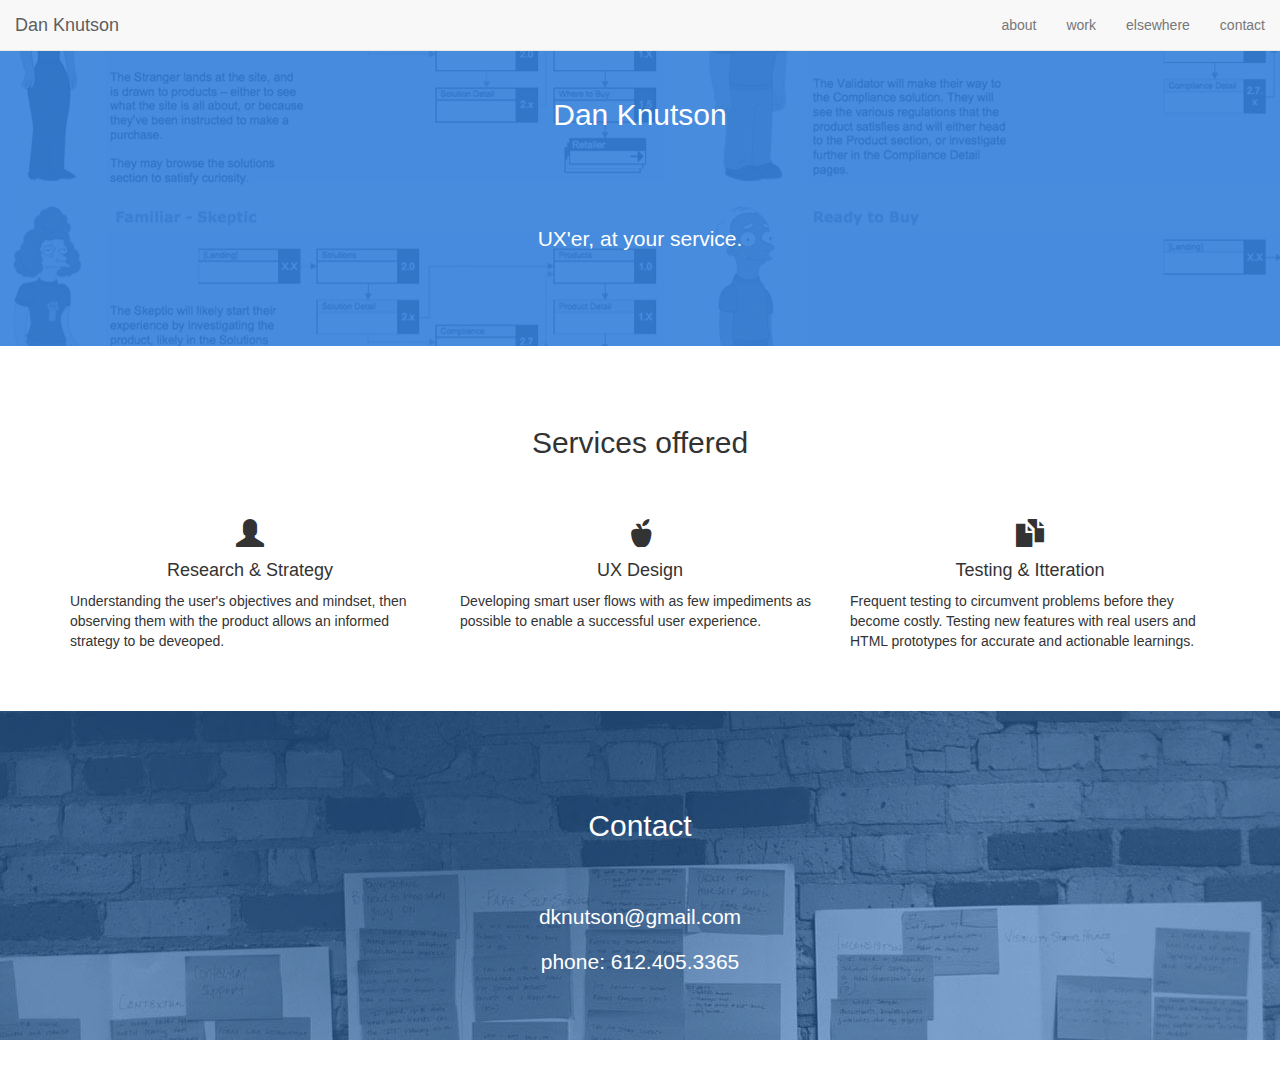
==== index.html @ 696dfb4e "First draft of all pages complete" ====
<!DOCTYPE html>
<html lang="en">
  <head>
    <meta charset="utf-8">
    <meta http-equiv="X-UA-Compatible" content="IE=edge">
    <meta name="viewport" content="width=device-width, initial-scale=1">

    <title>Dan Knutson</title>

    <link href="https://maxcdn.bootstrapcdn.com/bootstrap/3.3.6/css/bootstrap.min.css" rel="stylesheet">
    <link href="css/styles.css" rel="stylesheet">

  </head>
  <body>

    <nav class="navbar navbar-default navbar-fixed-top">
      <div class="container-fluid">
          <!-- Brand and toggle get grouped for better mobile display -->
          <div class="navbar-header">
            <button type="button" class="navbar-toggle collapsed" data-toggle="collapse" data-target="#bs-example-navbar-collapse-1" aria-expanded="false">
              <span class="sr-only">Toggle navigation</span>
              <span class="icon-bar"></span>
              <span class="icon-bar"></span>
              <span class="icon-bar"></span>
            </button>
            <a class="navbar-brand" href="index.html">Dan Knutson</a>
          </div>
          <!-- Collect the nav links, forms, and other content for toggling -->
          <div class="collapse navbar-collapse" id="bs-example-navbar-collapse-1">
            <ul class="nav navbar-nav navbar-right">
              <li><a href="about.html">about</a></li>
              <li><a href="work.html">work</a></li>
              <li><a href="elsewhere.html">elsewhere</a></li>
              <li><a href="contact.html">contact</a></li>
            </ul>
          </div><!-- /.navbar-collapse -->
        </div><!-- /.container-fluid -->
    </nav>

    <div class="jumbotron" class=".center-block" style="background-image: url(images/backgrounds/userflows_400_90.png)">
      <div class="col-xs-12" style="height:50px;"></div>
      <h2 class="text-center" style="color:white;">Dan Knutson<br><br></h2>
      <div class="col-xs-12" style="height:50px;"></div>
      <p class="lead text-center" style="color:white;">UX'er, at your service.<br><br></p>
      <div class="col-xs-12" style="height:50px;"></div>
    </div>

    <div class="container center-block">
      <div class="row text-center">
        <div class="col-xs-12" style="height:50px;"></div>
        <h2>Services offered</h2>
        <div class="col-xs-12" style="height:50px;"></div>
      </div>
        <div class="row">
          <div class="col-md-4 text-center">
            <span style="font-size:2em;" class="glyphicon glyphicon-user" aria-hidden="true"></span>
            <h4>Research & Strategy</h4>
            <p class="text-left">Understanding the user's objectives and mindset, then observing them with the product allows an informed strategy to be deveoped.</p>
            </div>

          <div class="col-md-4 text-center">
            <span style="font-size:2em;" class="glyphicon glyphicon-apple" aria-hidden="true"></span>
            <h4>UX Design</h4>
            <p class="text-left">Developing smart user flows with as few impediments as possible to enable a successful user experience.</p>
          </div>

          <div class="col-md-4 text-center">
            <span style="font-size:2em;" class="glyphicon glyphicon-duplicate" aria-hidden="true"></span>
            <h4>Testing & Itteration</h4>
            <p class="text-left">Frequent testing to circumvent problems before they become costly. Testing new features with real users and HTML prototypes for accurate and actionable learnings.</p>
          </div>
        </div>
        <div class="col-xs-12" style="height:50px;"></div>

      </div>
    </div>



    <div class="jumbotron" class=".center-block" style="background-image: url(images/backgrounds/affinity_boards_bw.jpg)">
      <div class="col-xs-12" style="height:50px;"></div>
      <h2 class="text-center" style="color:white;">Contact</h2>
      <div class="col-xs-12" style="height:50px;"></div>
      <p class="text-center" style="color:white;">dknutson@gmail.com</p>
      <p class="text-center" style="color:white;">phone: 612.405.3365</p>
      <div class="col-xs-12" style="height:50px;"></div>
    </div>







<!-- jQuery (necessary for Bootstrap's JavaScript plugins) -->
<script src="https://ajax.googleapis.com/ajax/libs/jquery/1.11.3/jquery.min.js"></script>
<!-- Include all compiled plugins (below), or include individual files as needed -->
<script src="https://maxcdn.bootstrapcdn.com/bootstrap/3.3.6/js/bootstrap.min.js"></script>
</body>
</html>
---- css/styles.css ----
.grow_container {
  -webkit-transition: all .25s;
  -moz-transition: all .25s;
  -ms-transition: all .25s;
  -o-transition: all .25s;
  transition: all .25s;
}

.grow_container:onclick {
  height: 800px;
}

.portfolio {
  border: 1px solid #A4A4A4;
  border-radius: 5px;
}
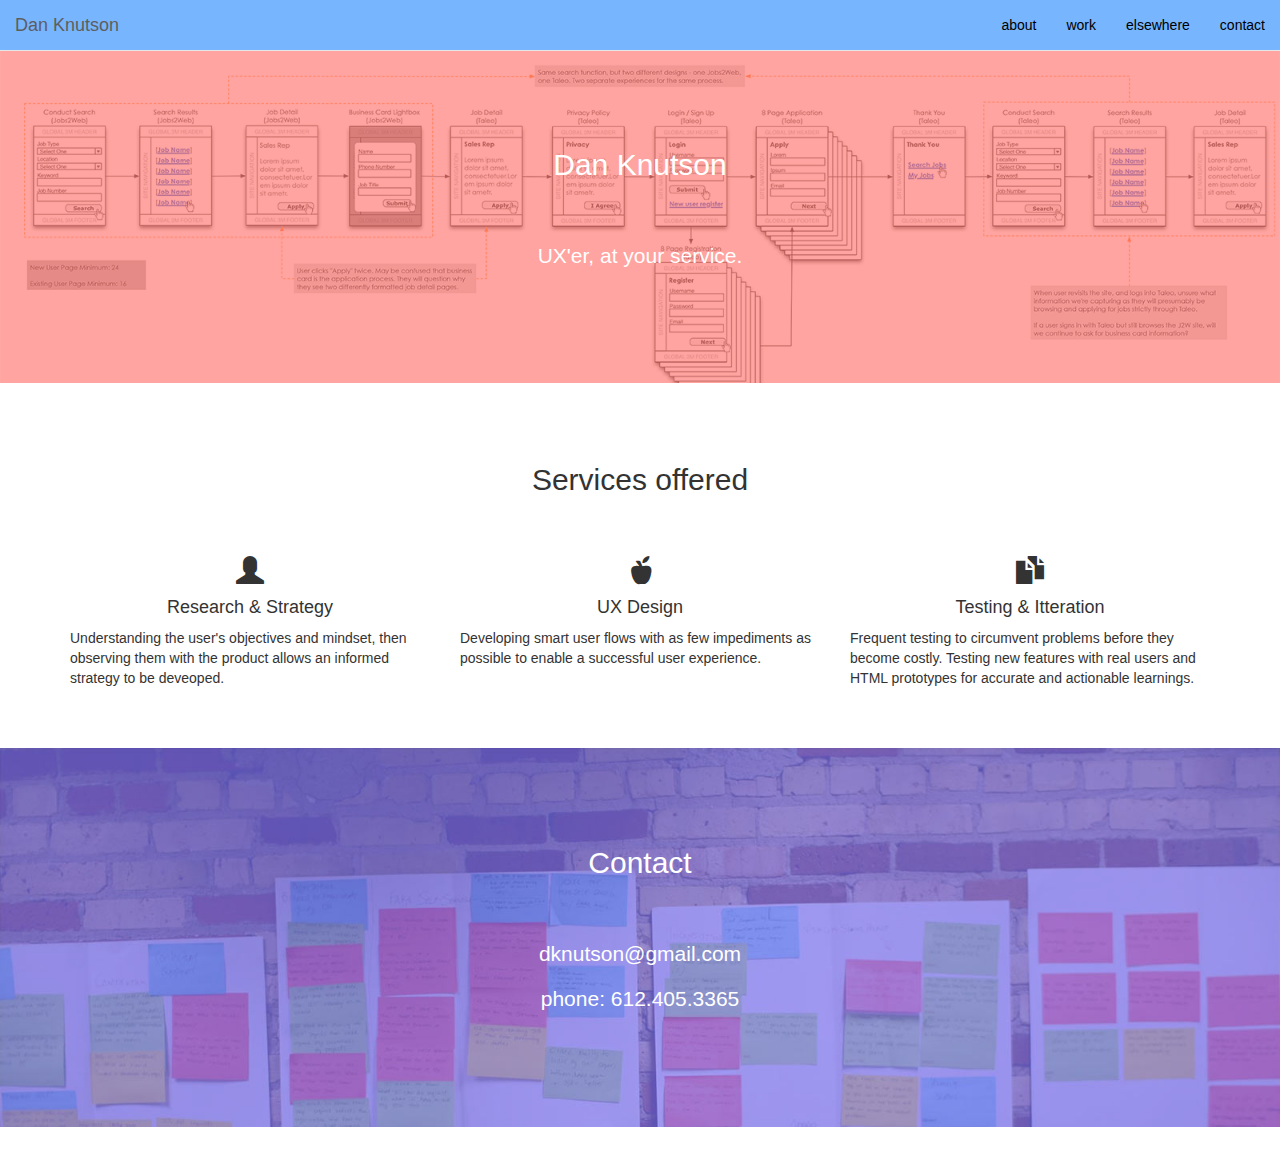
==== commit 7bdc8489: "first draft final" ====
--- a/index.html
+++ b/index.html
@@ -37,13 +37,15 @@
         </div><!-- /.container-fluid -->
     </nav>
 
-    <div class="jumbotron" class=".center-block" style="background-image: url(images/backgrounds/userflows_400_90.png)">
+    <div class="jumbotron" class="center-block" style="background-image: url(images/backgrounds/userflow_apply_pink.png)" >
+      <div class="col-xs-12" style="height:100px;"></div>
+      <h2 class="text-center" style="color:white;">Dan Knutson</h2>
       <div class="col-xs-12" style="height:50px;"></div>
-      <h2 class="text-center" style="color:white;">Dan Knutson<br><br></h2>
-      <div class="col-xs-12" style="height:50px;"></div>
-      <p class="lead text-center" style="color:white;">UX'er, at your service.<br><br></p>
+      <p class="lead text-center" style="color:white;">UX'er, at your service.</p>
       <div class="col-xs-12" style="height:50px;"></div>
     </div>
+
+        <!-- <div class="jumbotron" class="center-block" style="background-image: url(images/backgrounds/userflows_400_90.png)"> -->
 
     <div class="container center-block">
       <div class="row text-center">
@@ -77,7 +79,7 @@
 
 
 
-    <div class="jumbotron" class=".center-block" style="background-image: url(images/backgrounds/affinity_boards_bw.jpg)">
+    <div class="jumbotron" class=".center-block" style="background-image: url(images/backgrounds/affinity_boards_purple.jpg)">
       <div class="col-xs-12" style="height:50px;"></div>
       <h2 class="text-center" style="color:white;">Contact</h2>
       <div class="col-xs-12" style="height:50px;"></div>
--- a/css/styles.css
+++ b/css/styles.css
@@ -14,3 +14,24 @@
   border: 1px solid #A4A4A4;
   border-radius: 5px;
 }
+
+.navbar-default {
+    background-color: #77B5FF;
+    border-color: #E7E7E7;
+}
+
+.navbar-default .navbar-brand {
+    color: #000000;
+}
+.navbar-default .navbar-nav>li>a {
+    color: #000000;
+}
+
+.jumbotron {
+    position: relative;
+    /*background: #000 url(images/backgrounds/userflow_apply.png) center center;*/
+    width: 100%;
+    height: 100%;
+    background-size: cover;
+    overflow: hidden;
+}
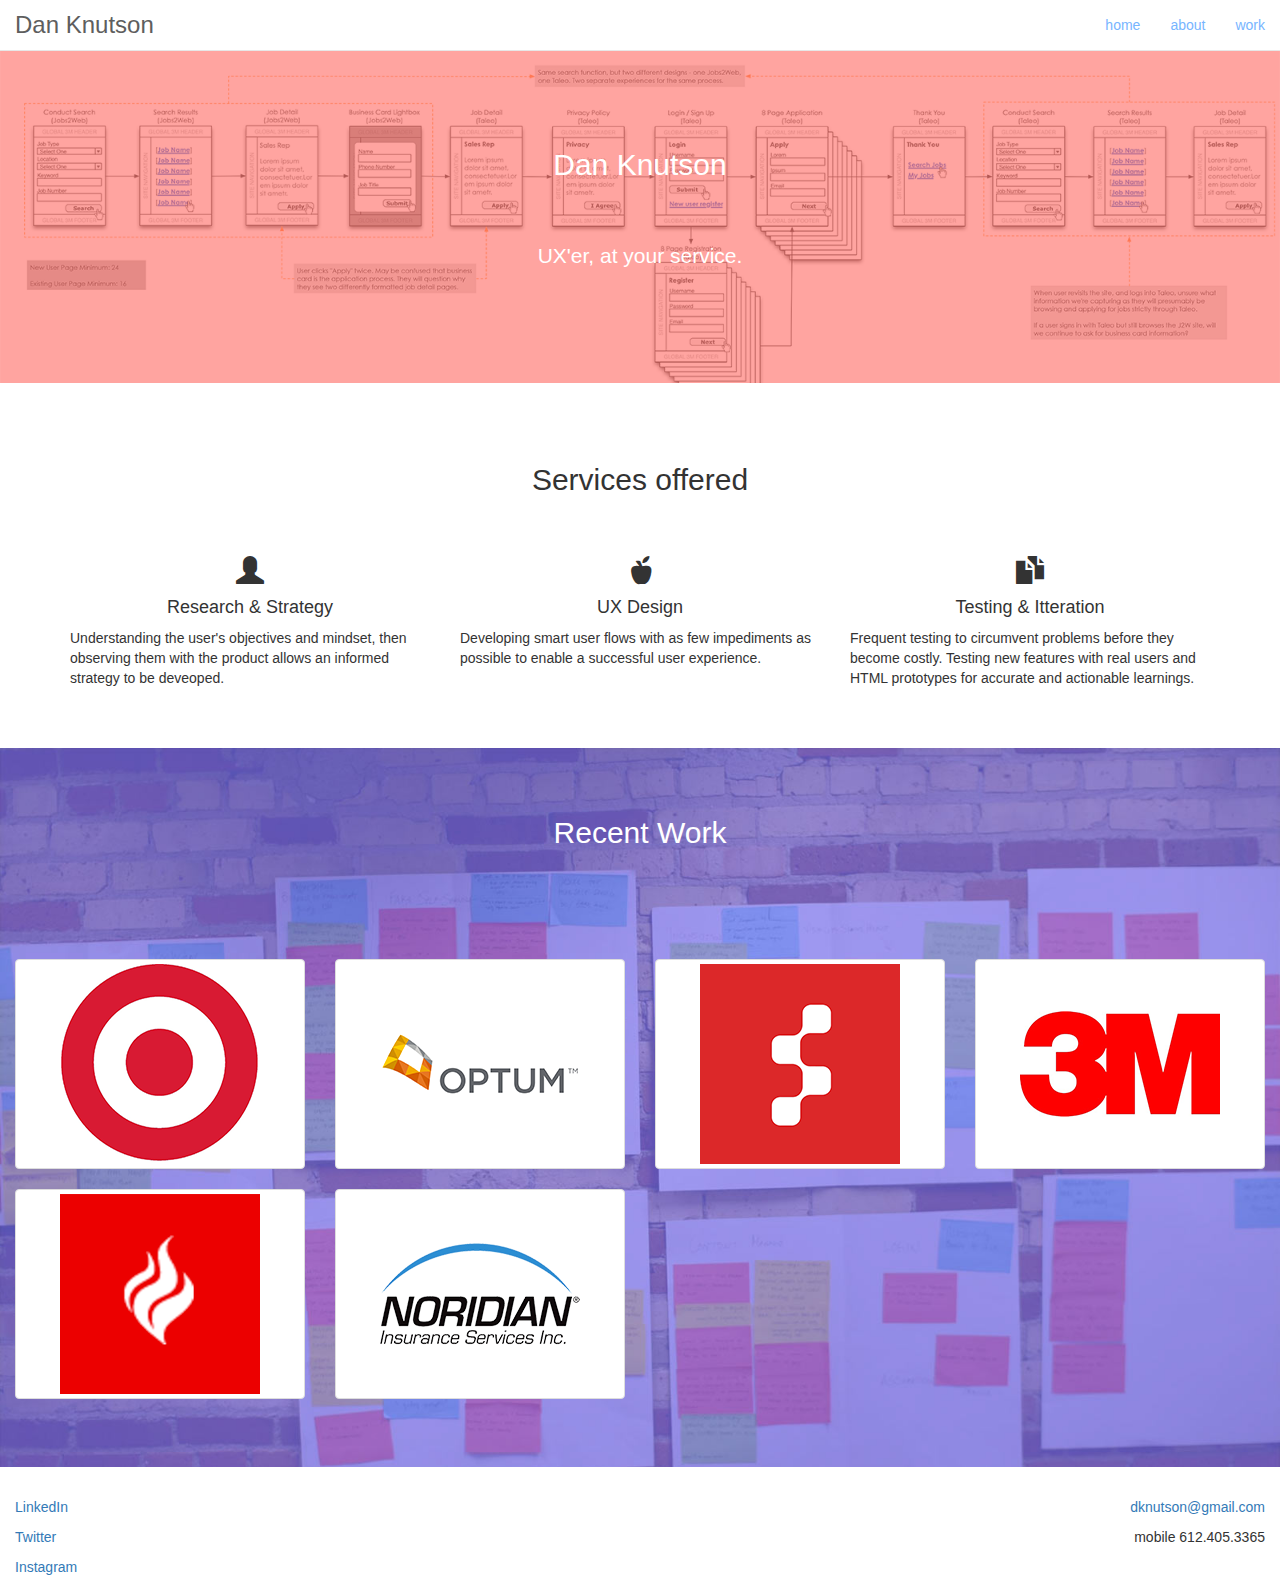
==== commit 668fc1da: "removed contact and elsewhere pages." ====
--- a/index.html
+++ b/index.html
@@ -28,10 +28,9 @@
           <!-- Collect the nav links, forms, and other content for toggling -->
           <div class="collapse navbar-collapse" id="bs-example-navbar-collapse-1">
             <ul class="nav navbar-nav navbar-right">
+              <li><a href="index.html">home</a></li>
               <li><a href="about.html">about</a></li>
               <li><a href="work.html">work</a></li>
-              <li><a href="elsewhere.html">elsewhere</a></li>
-              <li><a href="contact.html">contact</a></li>
             </ul>
           </div><!-- /.navbar-collapse -->
         </div><!-- /.container-fluid -->
@@ -44,8 +43,6 @@
       <p class="lead text-center" style="color:white;">UX'er, at your service.</p>
       <div class="col-xs-12" style="height:50px;"></div>
     </div>
-
-        <!-- <div class="jumbotron" class="center-block" style="background-image: url(images/backgrounds/userflows_400_90.png)"> -->
 
     <div class="container center-block">
       <div class="row text-center">
@@ -80,18 +77,49 @@
 
 
     <div class="jumbotron" class=".center-block" style="background-image: url(images/backgrounds/affinity_boards_purple.jpg)">
+      <h2 class="text-center" style="color:white;">Recent Work</h2>
       <div class="col-xs-12" style="height:50px;"></div>
-      <h2 class="text-center" style="color:white;">Contact</h2>
-      <div class="col-xs-12" style="height:50px;"></div>
-      <p class="text-center" style="color:white;">dknutson@gmail.com</p>
-      <p class="text-center" style="color:white;">phone: 612.405.3365</p>
-      <div class="col-xs-12" style="height:50px;"></div>
+        <div class="container-fluid">
+          <div class="row">
+            <div class="col-xs-12" style="height:50px;"></div>
+            <div class="col-xs-6 col-md-3">
+              <a href="target.html" class="thumbnail"><img src="images/logos/200_target.png" alt="Target"></a>
+            </div>
+            <div class="col-xs-6 col-md-3">
+              <a href="sapient_optum.html" class="thumbnail"><img src="images/logos/200_optum.png" alt="Optum"></a>
+            </div>
+            <div class="col-xs-6 col-md-3">
+              <a href="sapient_optum.html" class="thumbnail"><img src="images/logos/200_sapientnitro.png" alt="SapientNitro"></a>
+            </div>
+            <div class="col-xs-6 col-md-3">
+              <a href="#" class="thumbnail"><img src="images/logos/200_3m.png" alt="3M"></a>
+            </div>
+            <div class="col-xs-6 col-md-3">
+              <a href="flint_noridian.html" class="thumbnail"><img src="images/logos/200_flint.png" alt="Flint"></a>
+            </div>
+            <div class="col-xs-6 col-md-3">
+              <a href="flint_noridian.html" class="thumbnail"><img src="images/logos/200_noridian.png" alt="Noridian"></a>
+            </div>
+          </div>
+        </div>
+
     </div>
 
-
-
-
-
+    <div class="container-fluid">
+      <div class="row">
+        <div class="col-xs-5 col-md-5" >
+          <p><a href="https://www.linkedin.com/in/danknutson" target="_blank" >LinkedIn</a></p>
+          <p><a href="https://www.twitter.com/dknutson" target="_blank" >Twitter</a></p>
+          <p><a href="https://www.instagram.com/dknutson" target="_blank" >Instagram</a></p>
+        </div>
+        <div class="col-xs-2 col-md-2">
+        </div>
+        <div class="col-xs-5 col-md-5 text-right">
+          <p><a href="mailto:dknutson@gmail.com" />dknutson@gmail.com</a></p>
+          <p>mobile 612.405.3365</p>
+        </div>
+      </div>
+    </div>
 
 
 <!-- jQuery (necessary for Bootstrap's JavaScript plugins) -->
--- a/css/styles.css
+++ b/css/styles.css
@@ -16,15 +16,16 @@
 }
 
 .navbar-default {
-    background-color: #77B5FF;
+    background-color: #ffffff;
     border-color: #E7E7E7;
 }
 
 .navbar-default .navbar-brand {
-    color: #000000;
+    color: #ff7d77;
+    font-size: 24px;
 }
 .navbar-default .navbar-nav>li>a {
-    color: #000000;
+    color: #77B5FF;
 }
 
 .jumbotron {
@@ -35,3 +36,8 @@
     background-size: cover;
     overflow: hidden;
 }
+
+.hr {
+  width:100%;
+  border: 1px;
+}
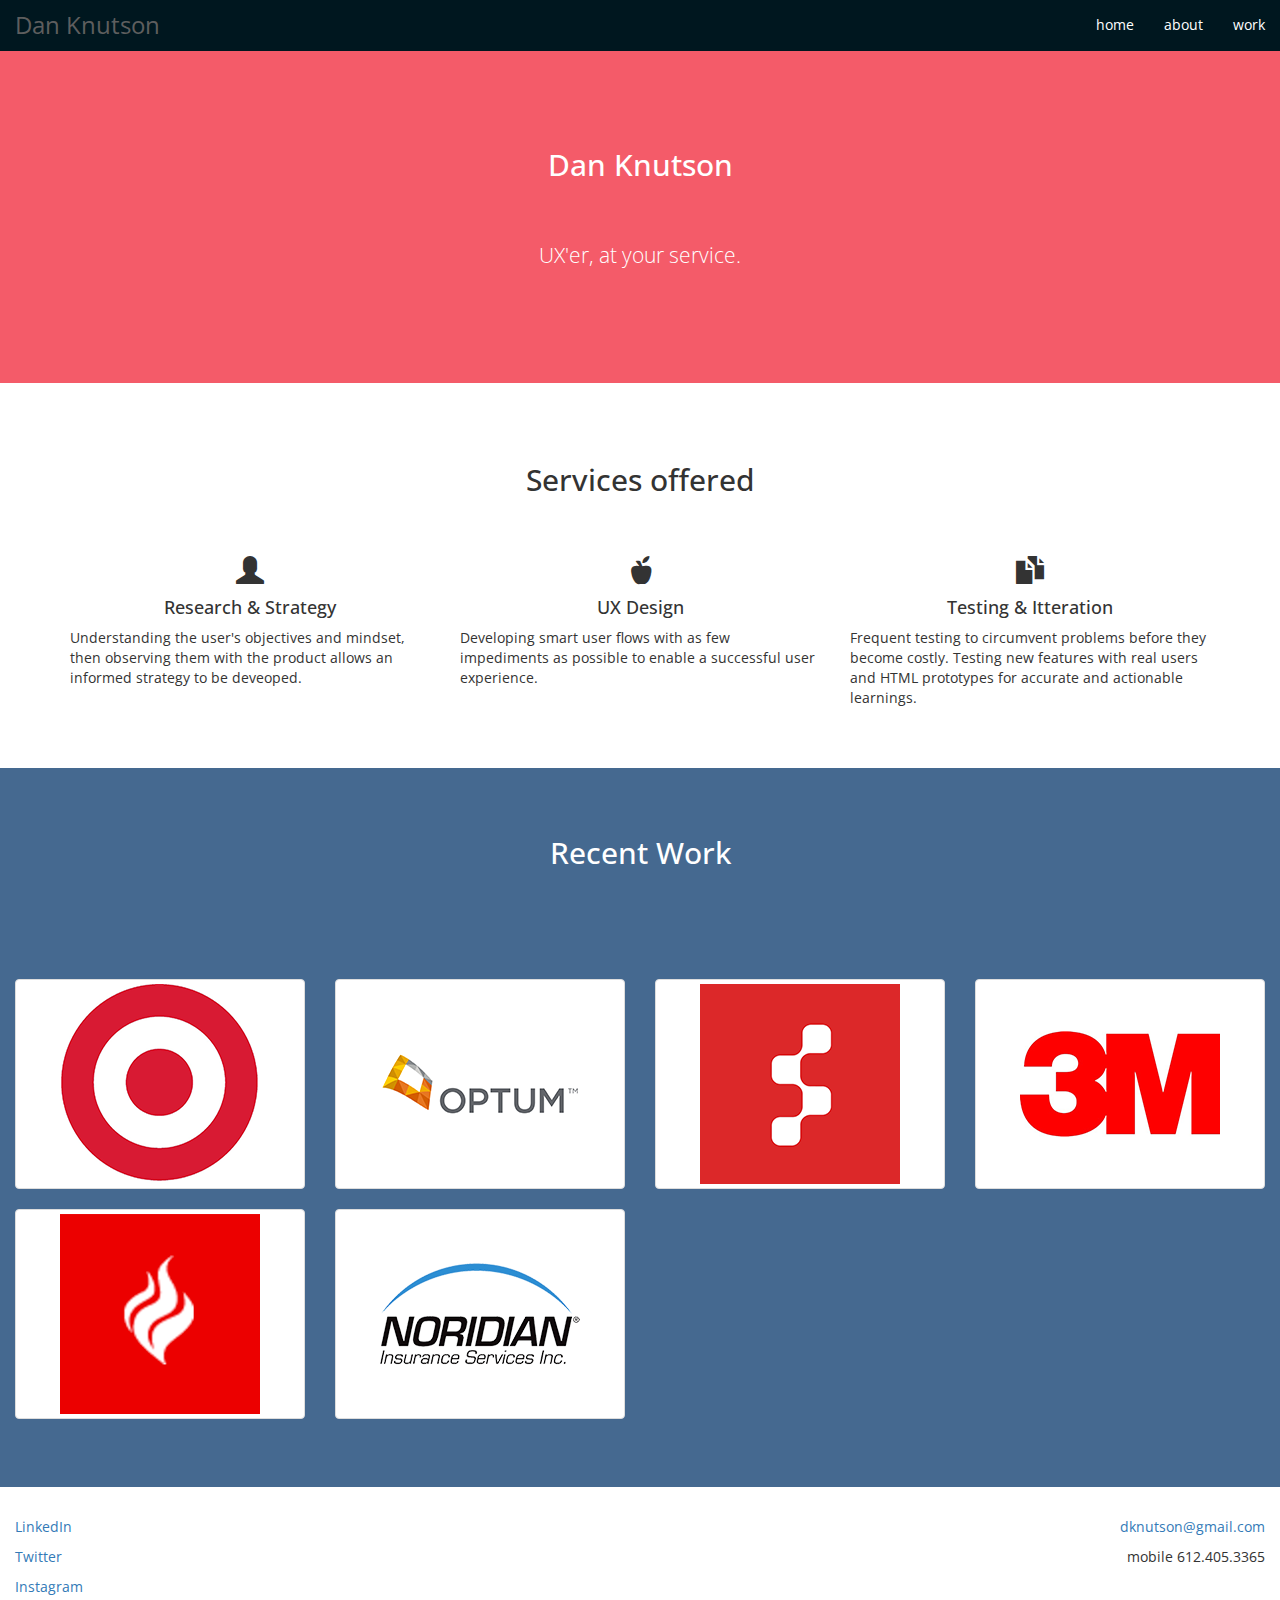
==== commit 8f002871: "Updated background colors" ====
--- a/index.html
+++ b/index.html
@@ -9,6 +9,8 @@
 
     <link href="https://maxcdn.bootstrapcdn.com/bootstrap/3.3.6/css/bootstrap.min.css" rel="stylesheet">
     <link href="css/styles.css" rel="stylesheet">
+    <link rel="stylesheet" type="text/css" href="https://fonts.googleapis.com/css?family=Open+Sans">
+
 
   </head>
   <body>
@@ -36,7 +38,7 @@
         </div><!-- /.container-fluid -->
     </nav>
 
-    <div class="jumbotron" class="center-block" style="background-image: url(images/backgrounds/userflow_apply_pink.png)" >
+    <div class="jumbotron" class="center-block" style="background: #F45B69" >
       <div class="col-xs-12" style="height:100px;"></div>
       <h2 class="text-center" style="color:white;">Dan Knutson</h2>
       <div class="col-xs-12" style="height:50px;"></div>
@@ -76,7 +78,7 @@
 
 
 
-    <div class="jumbotron" class=".center-block" style="background-image: url(images/backgrounds/affinity_boards_purple.jpg)">
+    <div class="jumbotron" class=".center-block" style="background: #456990">
       <h2 class="text-center" style="color:white;">Recent Work</h2>
       <div class="col-xs-12" style="height:50px;"></div>
         <div class="container-fluid">
@@ -92,7 +94,7 @@
               <a href="sapient_optum.html" class="thumbnail"><img src="images/logos/200_sapientnitro.png" alt="SapientNitro"></a>
             </div>
             <div class="col-xs-6 col-md-3">
-              <a href="#" class="thumbnail"><img src="images/logos/200_3m.png" alt="3M"></a>
+              <a href="3m.html" class="thumbnail"><img src="images/logos/200_3m.png" alt="3M"></a>
             </div>
             <div class="col-xs-6 col-md-3">
               <a href="flint_noridian.html" class="thumbnail"><img src="images/logos/200_flint.png" alt="Flint"></a>
--- a/css/styles.css
+++ b/css/styles.css
@@ -16,16 +16,16 @@
 }
 
 .navbar-default {
-    background-color: #ffffff;
-    border-color: #E7E7E7;
+    background-color: #00171F;
+    border-color: #00171F;
 }
 
 .navbar-default .navbar-brand {
-    color: #ff7d77;
+    color: #ffffff;
     font-size: 24px;
 }
 .navbar-default .navbar-nav>li>a {
-    color: #77B5FF;
+    color: #ffffff;
 }
 
 .jumbotron {
@@ -41,3 +41,17 @@
   width:100%;
   border: 1px;
 }
+
+html {
+  font-family: 'Open Sans', serif;
+  -webkit-text-size-adjust: 100%;
+      -ms-text-size-adjust: 100%;
+}
+
+body {
+  font-family: 'Open Sans', serif;
+  font-size: 14px;
+  line-height: 1.42857143;
+  color: #333;
+  background-color: #fff;
+}
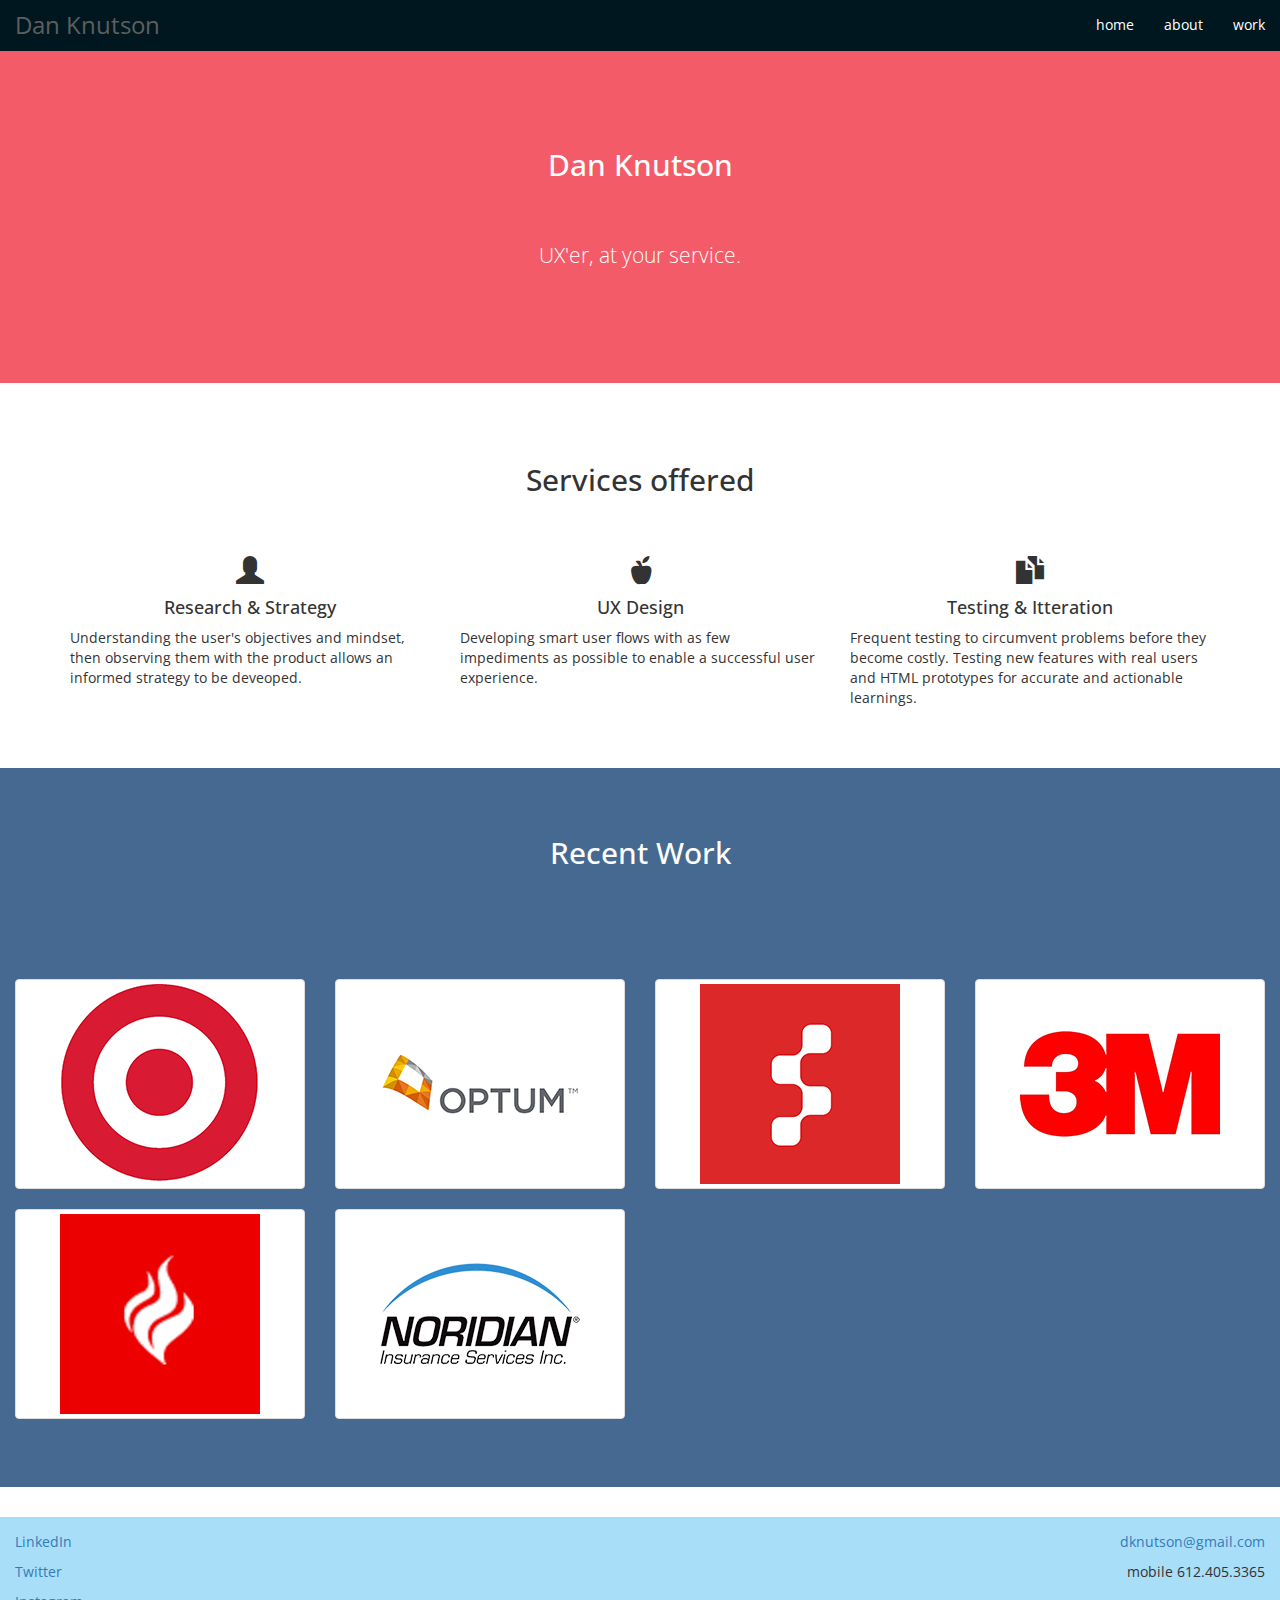
==== commit e357c34e: "Adjusted footer" ====
--- a/index.html
+++ b/index.html
@@ -9,7 +9,7 @@
 
     <link href="https://maxcdn.bootstrapcdn.com/bootstrap/3.3.6/css/bootstrap.min.css" rel="stylesheet">
     <link href="css/styles.css" rel="stylesheet">
-    <link rel="stylesheet" type="text/css" href="https://fonts.googleapis.com/css?family=Open+Sans">
+    <link href='https://fonts.googleapis.com/css?family=Open+Sans:400,300' rel='stylesheet' type='text/css'>
 
 
   </head>
@@ -107,9 +107,10 @@
 
     </div>
 
-    <div class="container-fluid">
-      <div class="row">
-        <div class="col-xs-5 col-md-5" >
+    <div class="container-fluid" border-top="1px">
+      <div class="row" style="background: #A9DEF9" >
+        <div class="col-xs-12" style="height:15px;"></div>
+        <div class="col-xs-5 col-md-5">
           <p><a href="https://www.linkedin.com/in/danknutson" target="_blank" >LinkedIn</a></p>
           <p><a href="https://www.twitter.com/dknutson" target="_blank" >Twitter</a></p>
           <p><a href="https://www.instagram.com/dknutson" target="_blank" >Instagram</a></p>
--- a/css/styles.css
+++ b/css/styles.css
@@ -43,13 +43,13 @@
 }
 
 html {
-  font-family: 'Open Sans', serif;
+  font-family: 'Open Sans', sans-serif;
   -webkit-text-size-adjust: 100%;
       -ms-text-size-adjust: 100%;
 }
 
 body {
-  font-family: 'Open Sans', serif;
+  font-family: 'Open Sans', sans-serif;
   font-size: 14px;
   line-height: 1.42857143;
   color: #333;
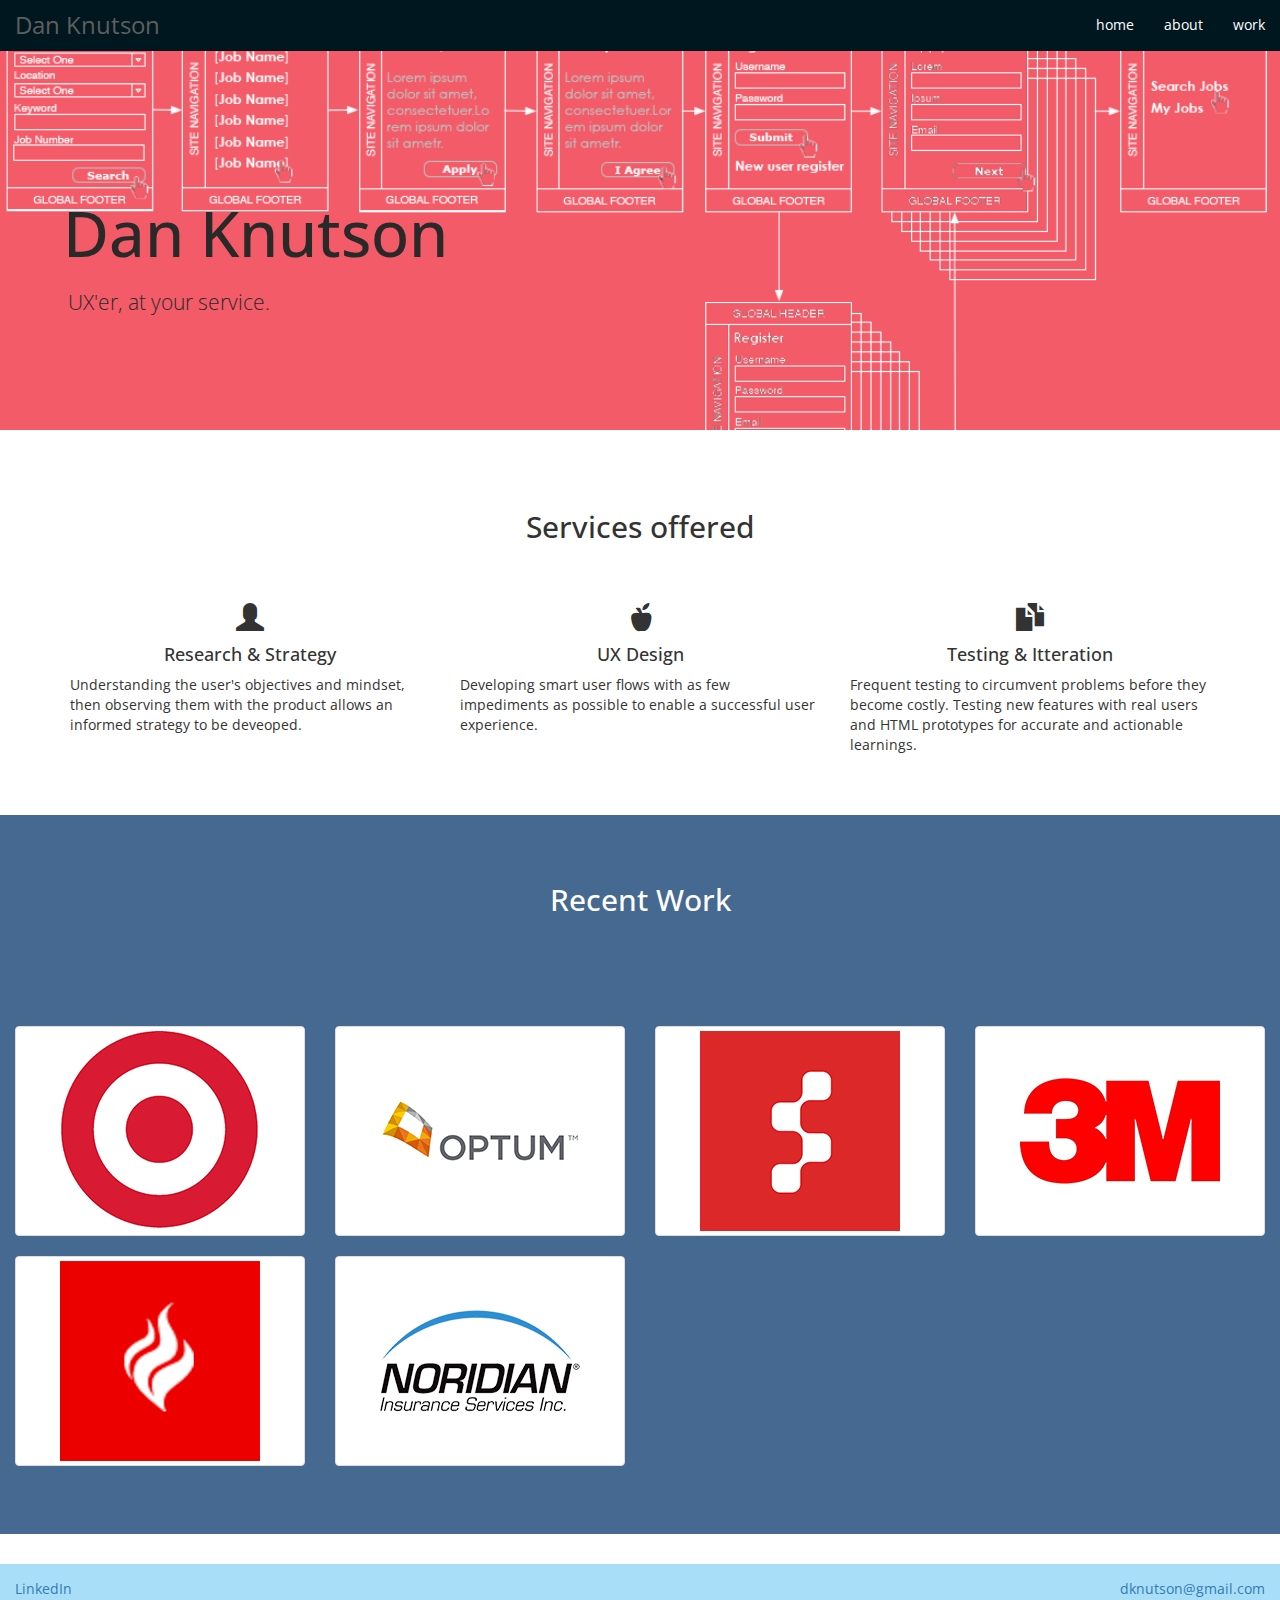
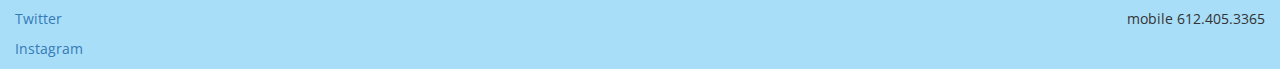
==== commit 8c7c25a2: "Replaced jumbotron color with image." ====
--- a/index.html
+++ b/index.html
@@ -38,11 +38,11 @@
         </div><!-- /.container-fluid -->
     </nav>
 
-    <div class="jumbotron" class="center-block" style="background: #F45B69" >
-      <div class="col-xs-12" style="height:100px;"></div>
-      <h2 class="text-center" style="color:white;">Dan Knutson</h2>
-      <div class="col-xs-12" style="height:50px;"></div>
-      <p class="lead text-center" style="color:white;">UX'er, at your service.</p>
+    <div class="jumbotron" class="center-block" style="background-image: url(images/backgrounds/jumbo-background.png)" >
+      <div class="col-xs-12" style="height:150px;"></div>
+      <h1 style="color:#292929;padding-left:1em">Dan Knutson</h1>
+      <div class="col-xs-12" style="height:10px;"></div>
+      <p style="color:#292929;padding-left:3.25em">UX'er, at your service.</p>
       <div class="col-xs-12" style="height:50px;"></div>
     </div>
 
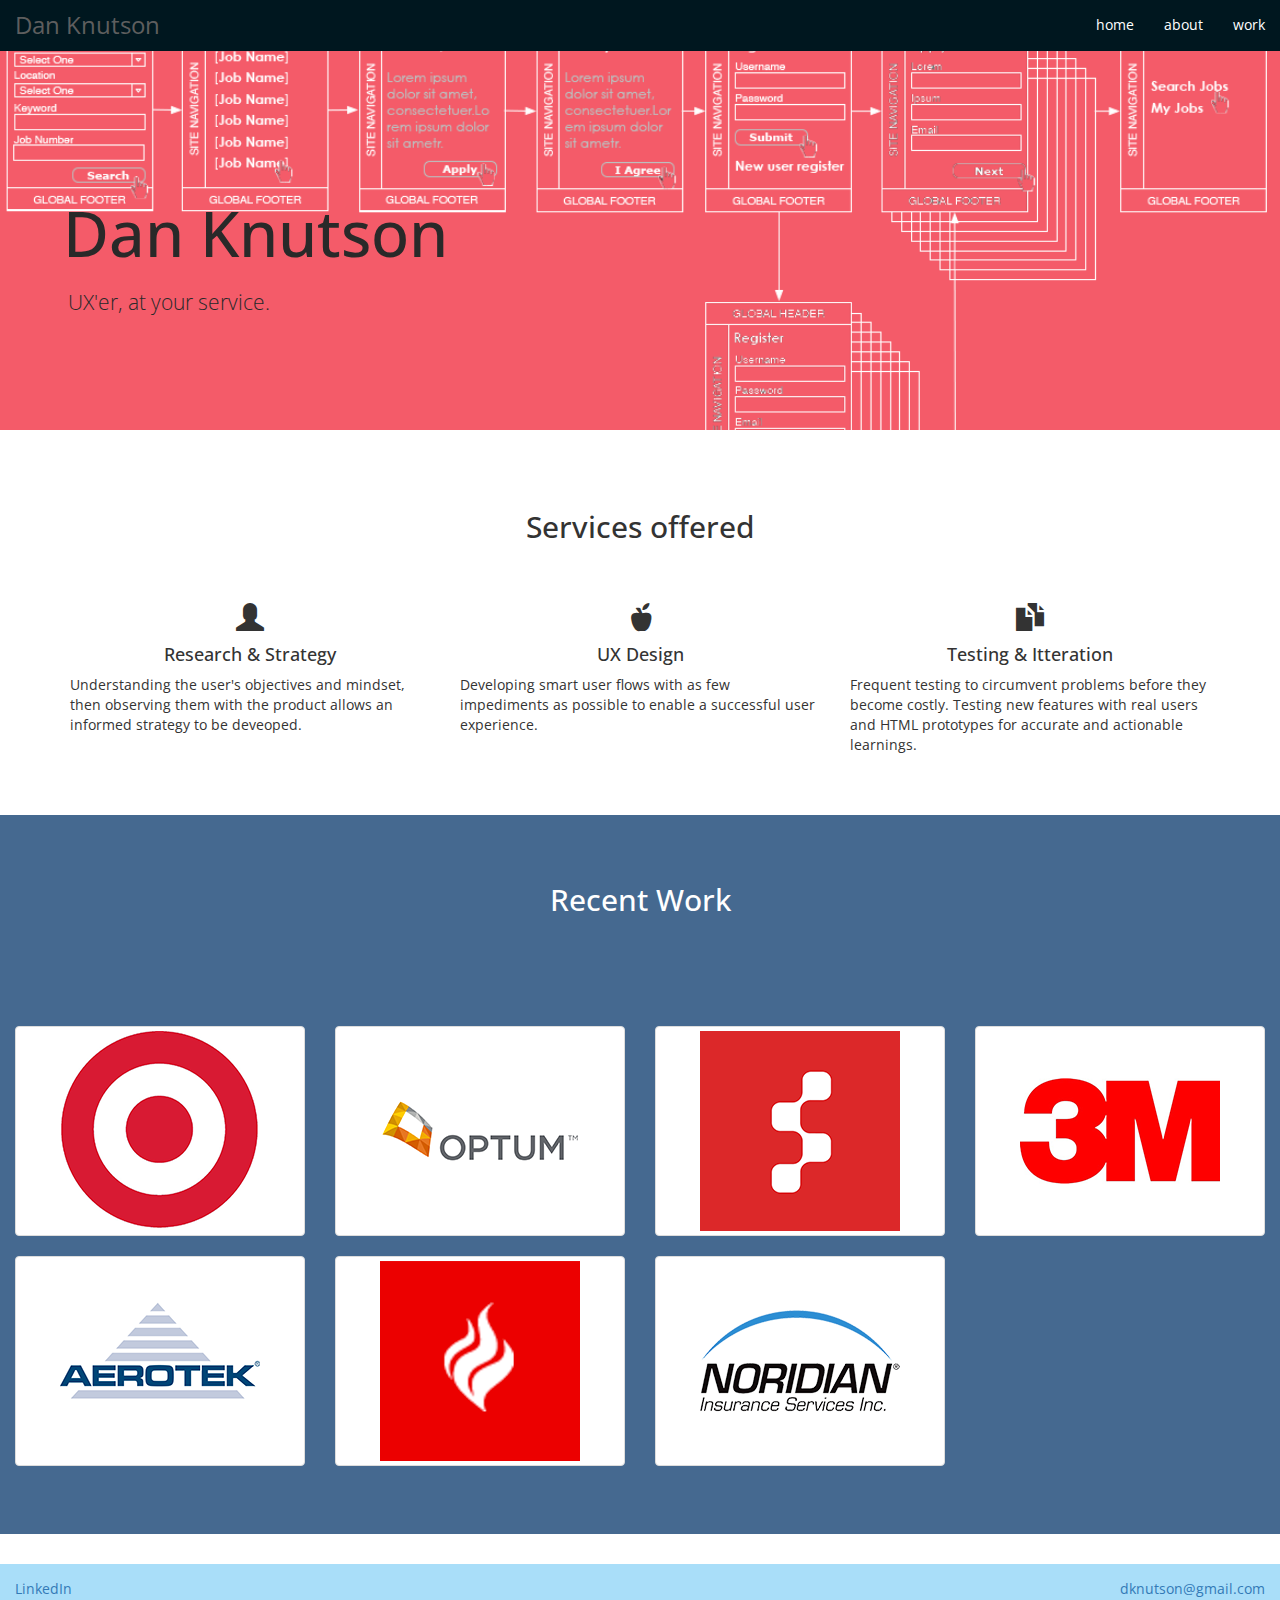
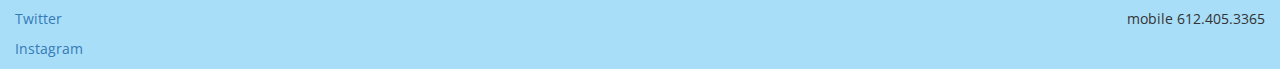
==== commit dc5e4b11: "Added Aerotek case study" ====
--- a/index.html
+++ b/index.html
@@ -97,6 +97,9 @@
               <a href="3m.html" class="thumbnail"><img src="images/logos/200_3m.png" alt="3M"></a>
             </div>
             <div class="col-xs-6 col-md-3">
+              <a href="aerotek.html" class="thumbnail"><img src="images/logos/200_aerotek.png" alt="3M"></a>
+            </div>
+            <div class="col-xs-6 col-md-3">
               <a href="flint_noridian.html" class="thumbnail"><img src="images/logos/200_flint.png" alt="Flint"></a>
             </div>
             <div class="col-xs-6 col-md-3">
